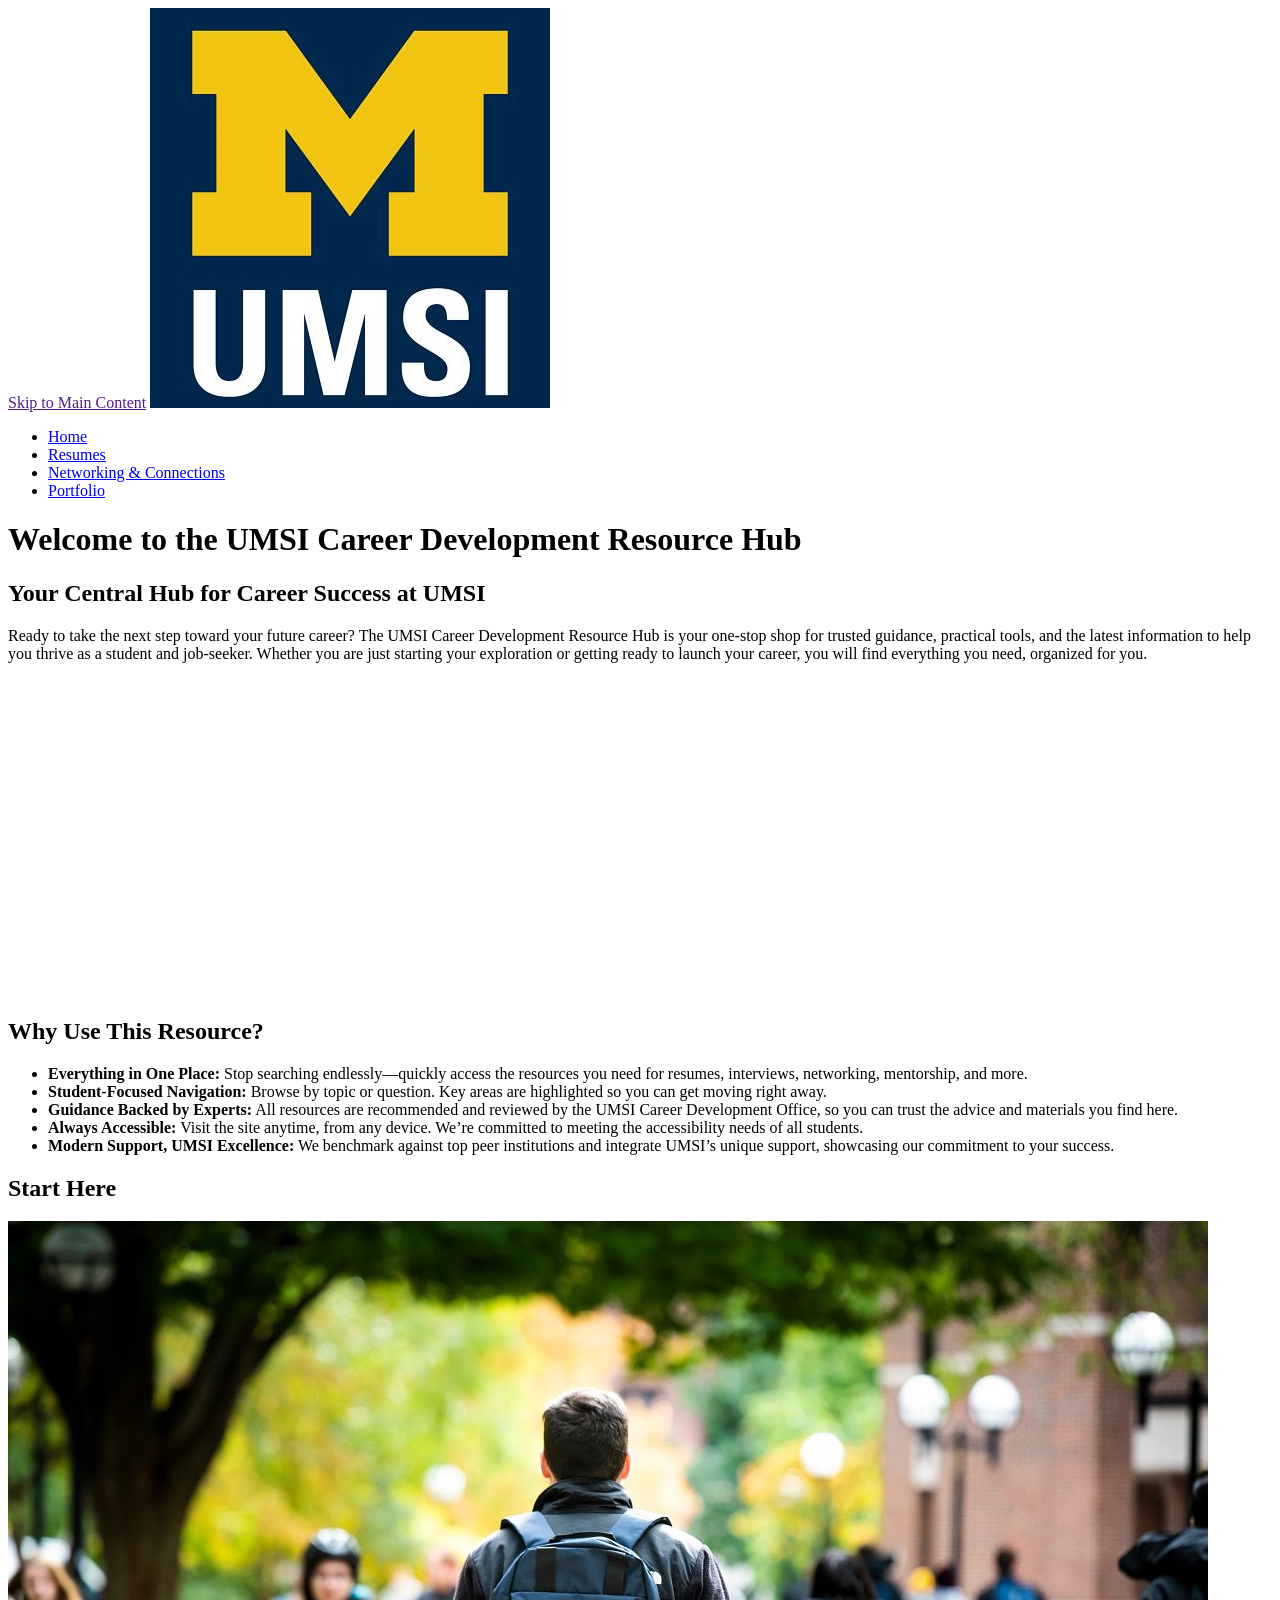
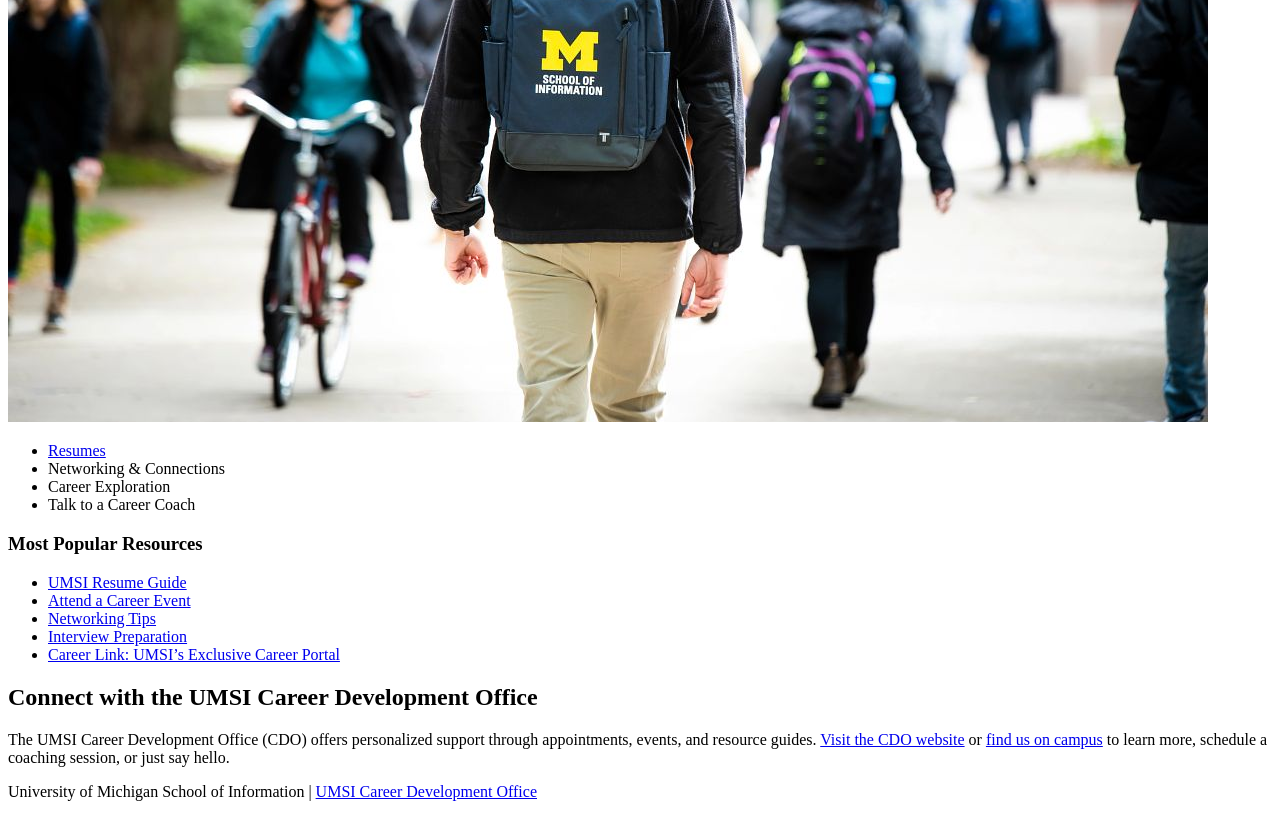
==== index.html @ 29a4743c "Add files via upload" ====
<!DOCTYPE html>
<html lang="en">
<head>
    <meta charset="UTF-8">
    <meta name="viewport" content="width=device-width, initial-scale=1.0">
    <title>MSI Career Development Resource Hub</title>
</head>
<body>

    <header>
  <a href = "">Skip to Main Content</a>
        <img src="images/UMSI_signature_vertical_informal_solidblue.jpg" alt="UMSI Logo">
        <nav>
            <ul>
                <li><a href = "index.html">Home</a></li>
                <li><a href = "resume.html">Resumes</a></li>
                <li><a href = "networking.html">Networking & Connections</a></li>
                <li><a href = "https://yuchenzhang1.wixsite.com/chen-z-graphic-desig">Portfolio</a></li>
            </ul>
        </nav>
    <h1>Welcome to the UMSI Career Development Resource Hub</h1>

    </header>
    <main>
    <section>
      <h2>Your Central Hub for Career Success at UMSI</h2>
      <p>
        Ready to take the next step toward your future career? The UMSI Career Development Resource Hub is your one-stop shop for trusted guidance, practical tools, and the latest information to help you thrive as a student and job-seeker. Whether you are just starting your exploration or getting ready to launch your career, you will find everything you need, organized for you.
      </p>
      <iframe width="560" height="315" src="https://www.youtube.com/embed/GSjGeDYJ5Nk?si=qhxJPRTIT___x8hG" title="YouTube video player" frameborder="0" allow="accelerometer; autoplay; clipboard-write; encrypted-media; gyroscope; picture-in-picture; web-share" referrerpolicy="strict-origin-when-cross-origin" allowfullscreen></iframe>
    </section>

    <section>
      <h2>Why Use This Resource?</h2>


      <ul>
        <li><strong>Everything in One Place:</strong> Stop searching endlessly—quickly access the resources you need for resumes, interviews, networking, mentorship, and more.</li>
        <li><strong>Student-Focused Navigation:</strong> Browse by topic or question. Key areas are highlighted so you can get moving right away.</li>
        <li><strong>Guidance Backed by Experts:</strong> All resources are recommended and reviewed by the UMSI Career Development Office, so you can trust the advice and materials you find here.</li>
        <li><strong>Always Accessible:</strong> Visit the site anytime, from any device. We’re committed to meeting the accessibility needs of all students.</li>
        <li><strong>Modern Support, UMSI Excellence:</strong> We benchmark against top peer institutions and integrate UMSI’s unique support, showcasing our commitment to your success.</li>
      </ul>
    </section>
        <section>
      <h2>Start Here</h2>
      <div>
        <img src="images/UMSI_CampusFall_UMSIBackpack_02.jpg" alt="A student wears a UMSI backpack in fall on the drag.">
        <ul>
            <li><a href="resume.html">Resumes</a></li>
            <li><a>Networking & Connections</a></li>
            <li><a>Career Exploration</a></li>
            <li><a>Talk to a Career Coach</a></li>
        </ul>
       

      </div>
      <div>
        <h3>Most Popular Resources</h3>
        <ul>
          <li><a href="https://docs.google.com/document/d/1_1GfDJyVGIgE82MZjVhuWT_aB_2Hcj1NN62FUCXoR_o/edit?tab=t.0" target="_blank">UMSI Resume Guide</a></li>
          <li><a href="https://umich.instructure.com/courses/137916/pages/attend-an-event" target="_blank">Attend a Career Event</a></li>
          <li><a href="https://docs.google.com/document/d/18HMt79BU8ovGf9z7_P7No5tuwUS6qHNW5u0sgrepLtE/edit?tab=t.0" target="_blank">Networking Tips</a></li>
          <li><a href="https://docs.google.com/presentation/d/15n-XqsFEntdbkZz89K-ohf7Or1NnCt5CQNDG-6fh2a0/edit?usp=sharing"target="_blank">Interview Preparation</a></li>
          <li><a href="https://si-umich.12twenty.com/Login" target="_blank">Career Link: UMSI’s Exclusive Career Portal</a></li>
        </ul>
      </div>
    </section>
    <section>
      <h2>Connect with the UMSI Career Development Office</h2>
      <p>
        The UMSI Career Development Office (CDO) offers personalized support through appointments, events, and resource guides. <a href="https://umich.instructure.com/courses/137916" target="_blank">Visit the CDO website</a> or <a href="https://www.si.umich.edu/about-umsi/getting-umsi" target="_blank">find us on campus</a> to learn more, schedule a coaching session, or just say hello.
      </p>
    </section>
       
        <!-- Content taken & modified from UMGPT with the prompt, "Write me a webpage of intro content to help meet the following requirements - this is for the home page": and then pasted in the client objectives & project requirements"
        UMGPT. (2025). UMGPT ( GPT-4.1 August 25th version) [Large language model]. -->
    </main>
    <footer>
        <p>University of Michigan School of Information | <a href="https://umich.instructure.com/courses/137916">UMSI Career Development Office </a></p>
        </footer>
</body>
</html>
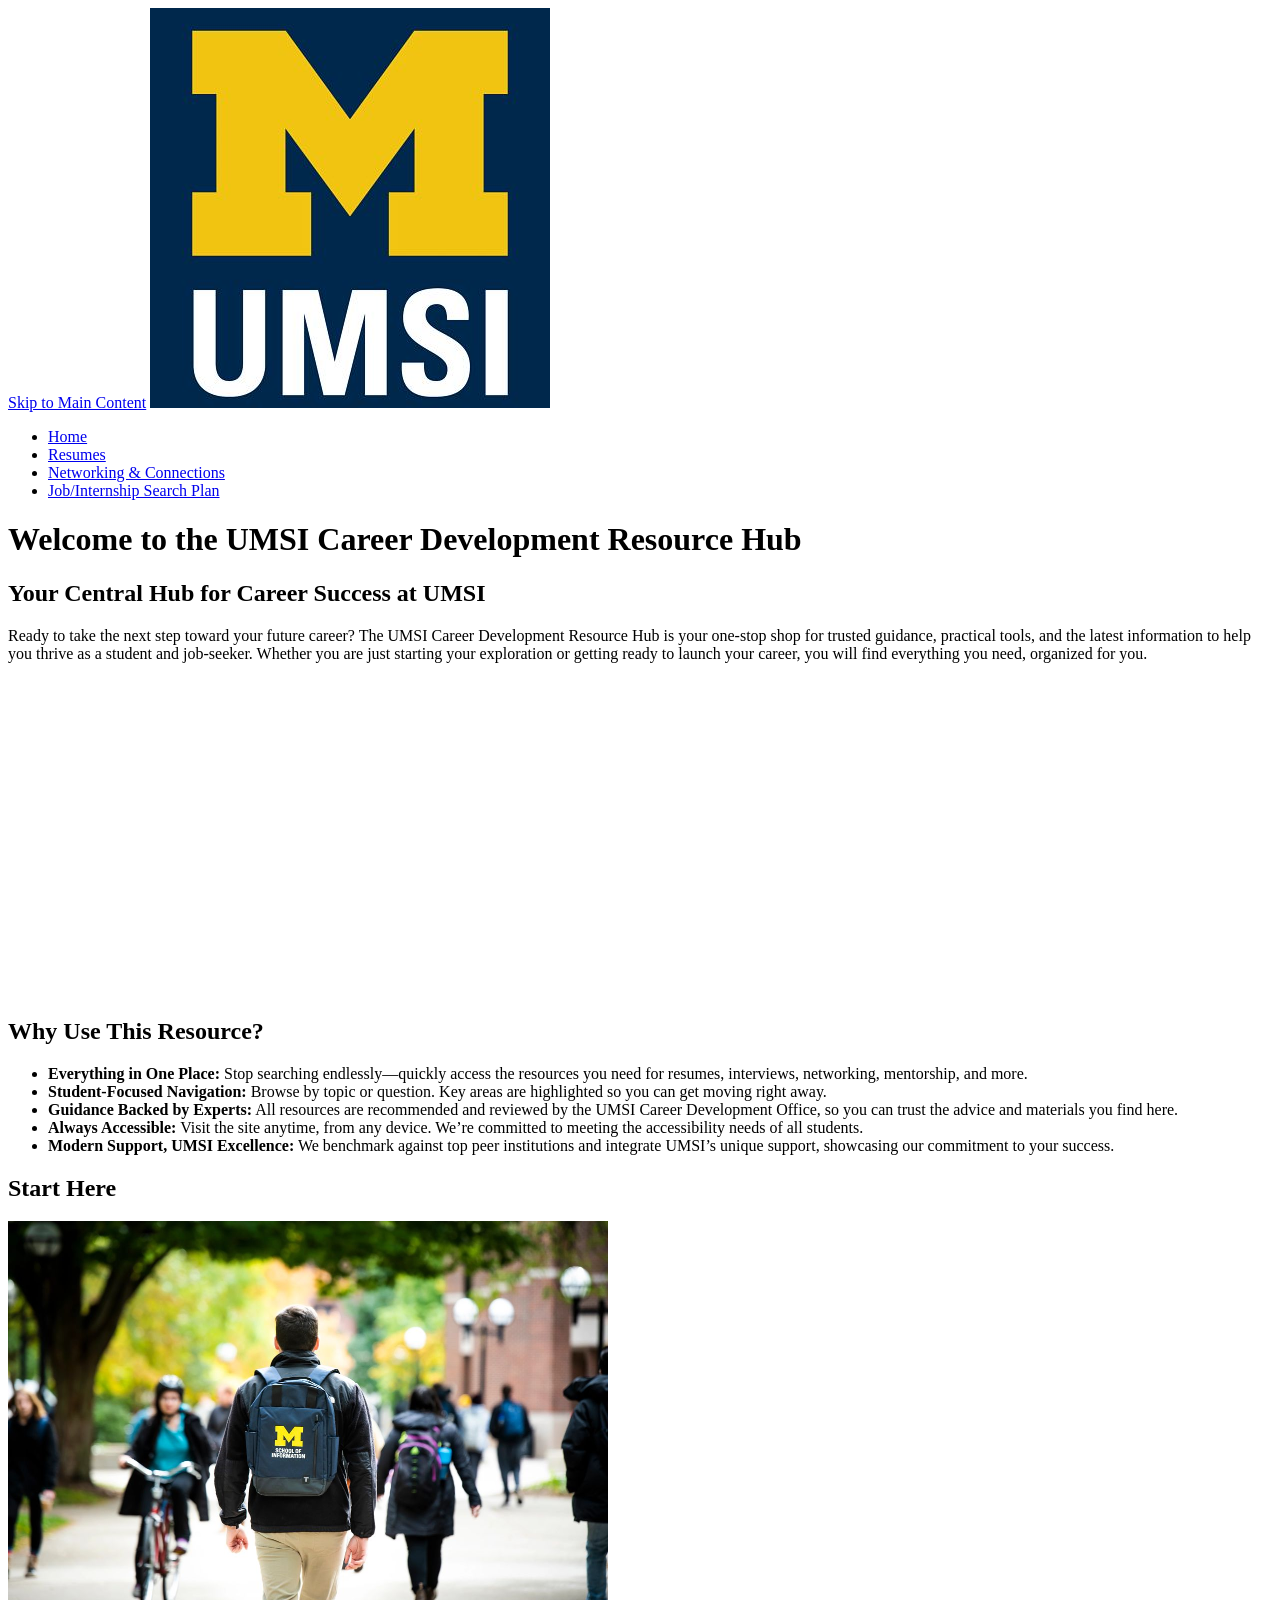
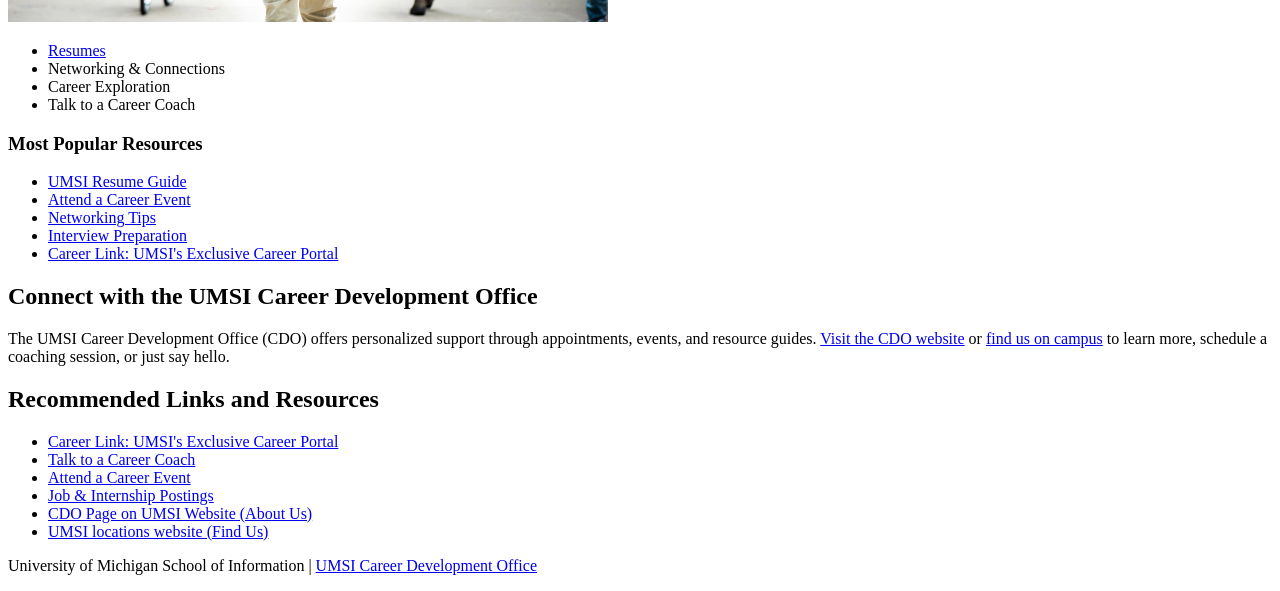
==== commit a1db391c: "Add files via upload" ====
--- a/index.html
+++ b/index.html
@@ -6,22 +6,21 @@
     <title>MSI Career Development Resource Hub</title>
 </head>
 <body>
-
     <header>
-  <a href = "">Skip to Main Content</a>
+  <a href="#main">Skip to Main Content</a>
         <img src="images/UMSI_signature_vertical_informal_solidblue.jpg" alt="UMSI Logo">
         <nav>
             <ul>
                 <li><a href = "index.html">Home</a></li>
                 <li><a href = "resume.html">Resumes</a></li>
                 <li><a href = "networking.html">Networking & Connections</a></li>
-                <li><a href = "https://yuchenzhang1.wixsite.com/chen-z-graphic-desig">Portfolio</a></li>
+                <li><a href = "job-search.html">Job/Internship Search Plan</a></li>
             </ul>
         </nav>
     <h1>Welcome to the UMSI Career Development Resource Hub</h1>
 
     </header>
-    <main>
+    <main id="main">
     <section>
       <h2>Your Central Hub for Career Success at UMSI</h2>
       <p>
@@ -45,7 +44,7 @@
         <section>
       <h2>Start Here</h2>
       <div>
-        <img src="images/UMSI_CampusFall_UMSIBackpack_02.jpg" alt="A student wears a UMSI backpack in fall on the drag.">
+        <img src="images/UMSI_CampusFall_UMSIBackpack_02.jpg" alt="A student wears a UMSI backpack in fall on the drag." width="600">
         <ul>
             <li><a href="resume.html">Resumes</a></li>
             <li><a>Networking & Connections</a></li>
@@ -61,21 +60,54 @@
           <li><a href="https://docs.google.com/document/d/1_1GfDJyVGIgE82MZjVhuWT_aB_2Hcj1NN62FUCXoR_o/edit?tab=t.0" target="_blank">UMSI Resume Guide</a></li>
           <li><a href="https://umich.instructure.com/courses/137916/pages/attend-an-event" target="_blank">Attend a Career Event</a></li>
           <li><a href="https://docs.google.com/document/d/18HMt79BU8ovGf9z7_P7No5tuwUS6qHNW5u0sgrepLtE/edit?tab=t.0" target="_blank">Networking Tips</a></li>
-          <li><a href="https://docs.google.com/presentation/d/15n-XqsFEntdbkZz89K-ohf7Or1NnCt5CQNDG-6fh2a0/edit?usp=sharing"target="_blank">Interview Preparation</a></li>
-          <li><a href="https://si-umich.12twenty.com/Login" target="_blank">Career Link: UMSI’s Exclusive Career Portal</a></li>
+          <li><a href="https://docs.google.com/presentation/d/15n-XqsFEntdbkZz89K-ohf7Or1NnCt5CQNDG-6fh2a0/edit?usp=sharing" target="_blank">Interview Preparation</a></li>
+          <li><a href="https://si-umich.12twenty.com/Login" target="_blank">Career Link: UMSI's Exclusive Career Portal</a></li>
         </ul>
       </div>
     </section>
-    <section>
-      <h2>Connect with the UMSI Career Development Office</h2>
-      <p>
-        The UMSI Career Development Office (CDO) offers personalized support through appointments, events, and resource guides. <a href="https://umich.instructure.com/courses/137916" target="_blank">Visit the CDO website</a> or <a href="https://www.si.umich.edu/about-umsi/getting-umsi" target="_blank">find us on campus</a> to learn more, schedule a coaching session, or just say hello.
-      </p>
+      <section>
+        <h2>Connect with the UMSI Career Development Office</h2>
+        <p>
+          The UMSI Career Development Office (CDO) offers personalized support through appointments, events, and resource guides. <a href="https://umich.instructure.com/courses/137916" target="_blank">Visit the CDO website</a> or <a href="https://www.si.umich.edu/about-umsi/getting-umsi" target="_blank">find us on campus</a> to learn more, schedule a coaching session, or just say hello.
+        </p>
+      </section>
+      <section>
+    <h2>Recommended Links and Resources</h2>
+    <ul>
+      <li>
+        <a href="https://www.si.umich.edu/student-experience/career-development/umsi-careerlink" target="_blank" rel="noopener">
+          Career Link: UMSI&#39;s Exclusive Career Portal
+        </a>
+      </li>
+      <li>
+        <a href="https://www.si.umich.edu/student-experience/career-development/career-coaching" target="_blank" rel="noopener">
+          Talk to a Career Coach
+        </a>
+      </li>
+      <li>
+        <a href="https://careercenter.umich.edu/events" target="_blank" rel="noopener">
+          Attend a Career Event
+        </a>
+      </li>
+      <li>
+        <a href="https://careercenter.umich.edu/article/handshake" target="_blank" rel="noopener">
+          Job &amp; Internship Postings
+        </a>
+      </li>
+      <li>
+        <a href="https://www.si.umich.edu/student-experience/career-development" target="_blank" rel="noopener">
+          CDO Page on UMSI Website (About Us)
+        </a>
+      </li>
+      <li>
+        <a href="https://www.si.umich.edu/about-umsi/getting-umsi" target="_blank" rel="noopener">
+          UMSI locations website (Find Us)
+        </a>
+      </li>
+     </ul>
     </section>
-       
-        <!-- Content taken & modified from UMGPT with the prompt, "Write me a webpage of intro content to help meet the following requirements - this is for the home page": and then pasted in the client objectives & project requirements"
-        UMGPT. (2025). UMGPT ( GPT-4.1 August 25th version) [Large language model]. -->
-    </main>
+
+  </main>
     <footer>
         <p>University of Michigan School of Information | <a href="https://umich.instructure.com/courses/137916">UMSI Career Development Office </a></p>
         </footer>
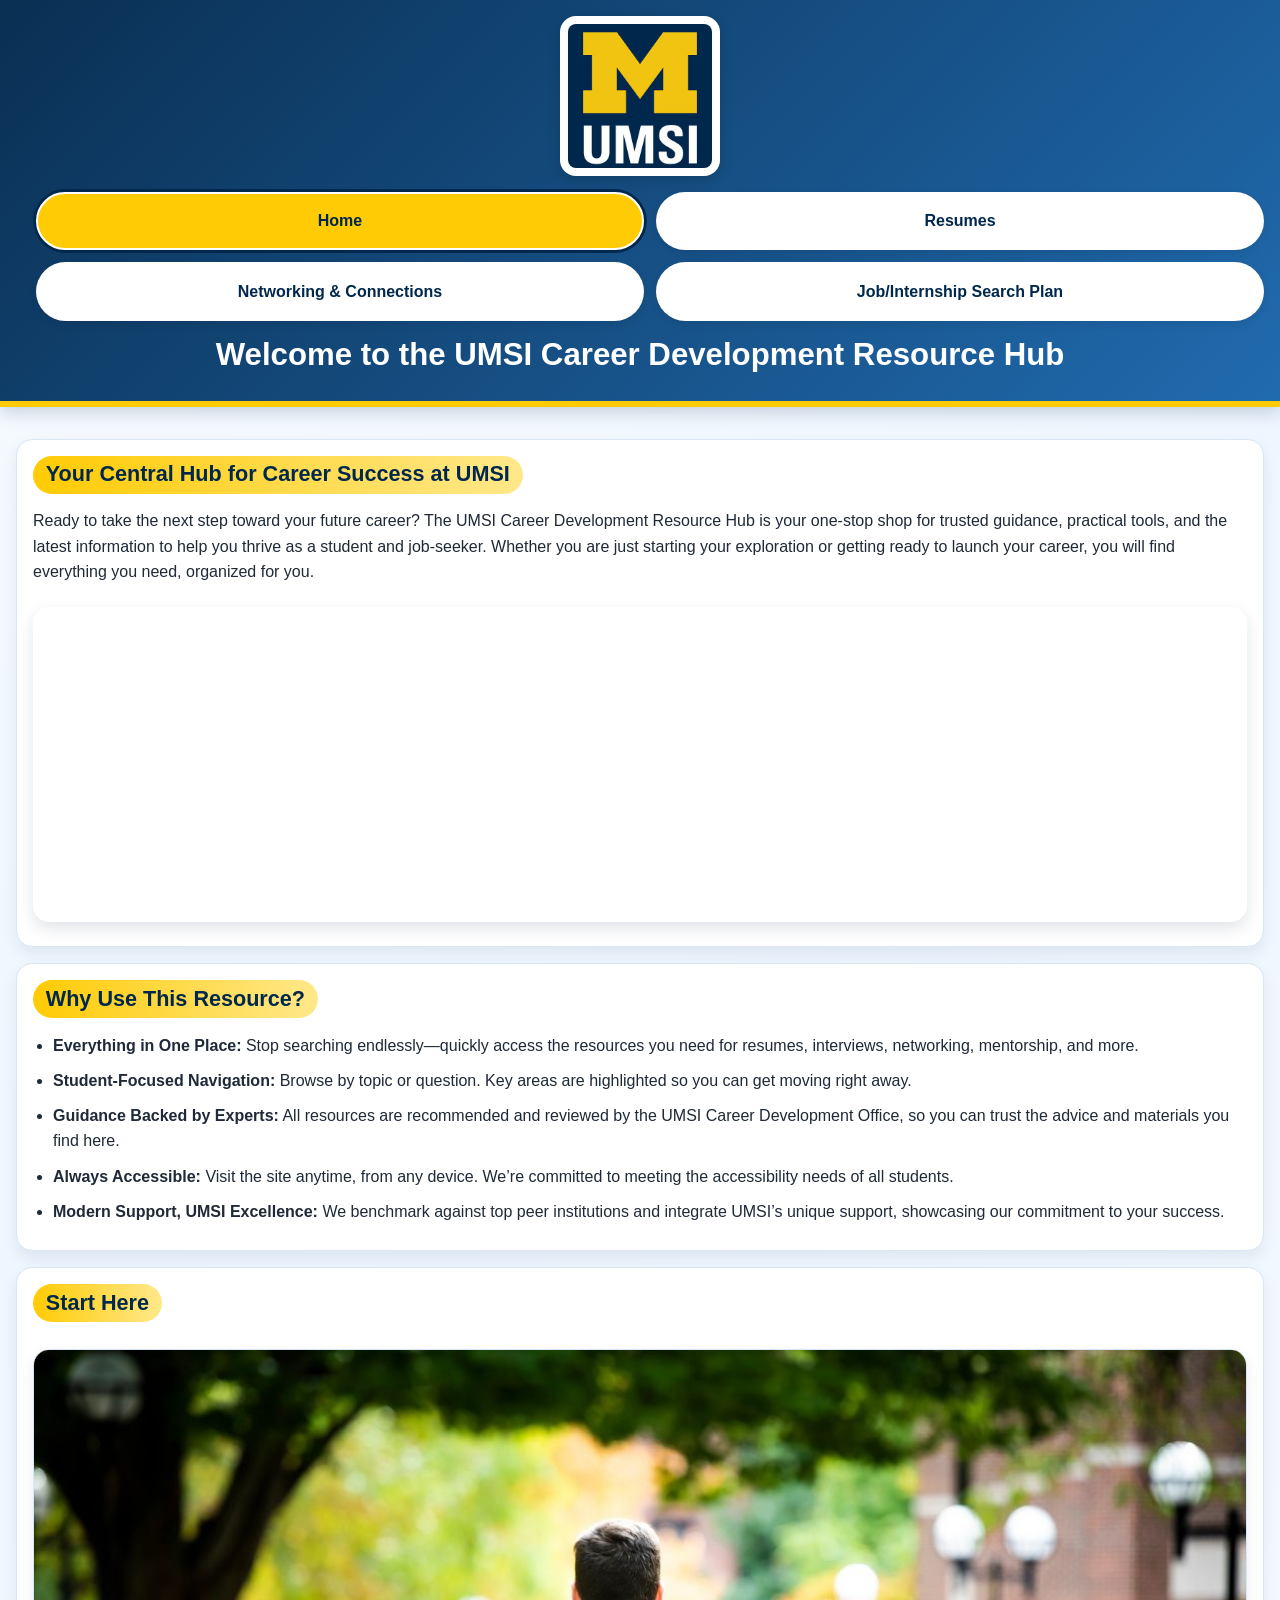
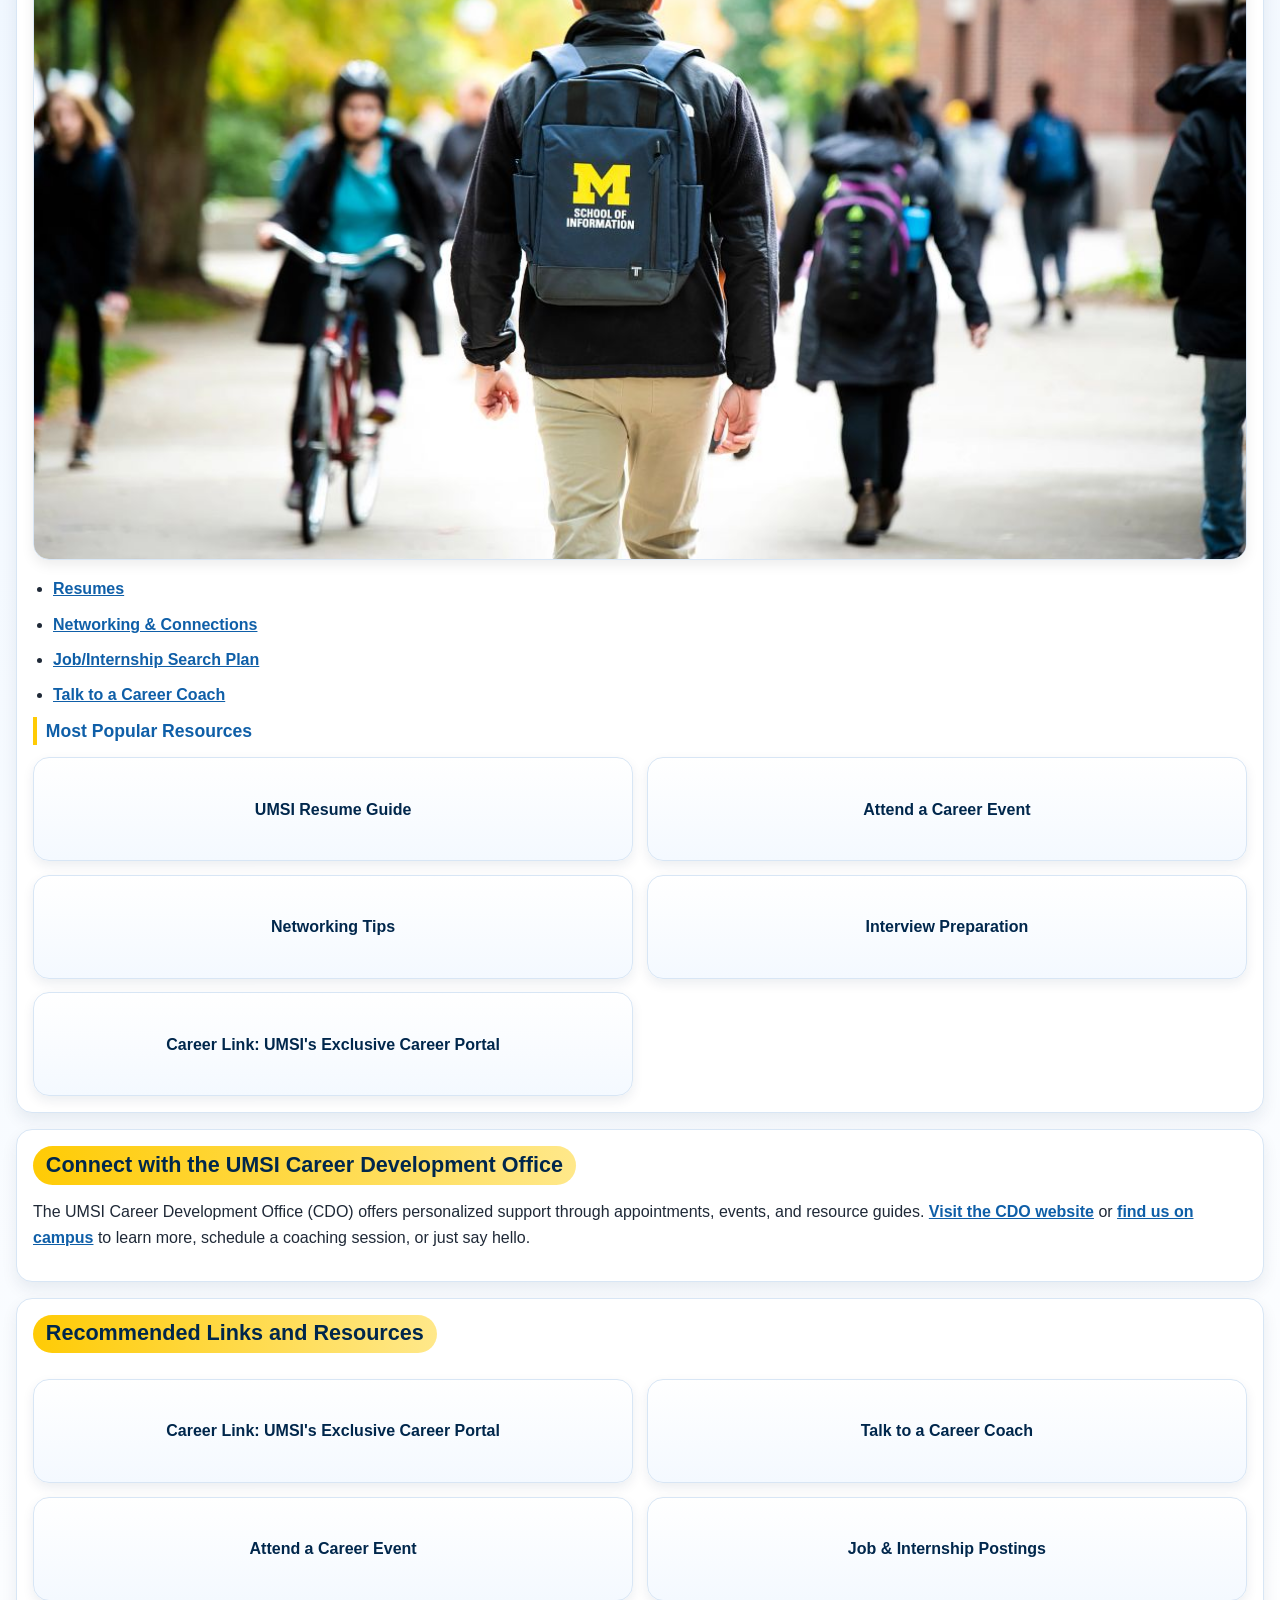
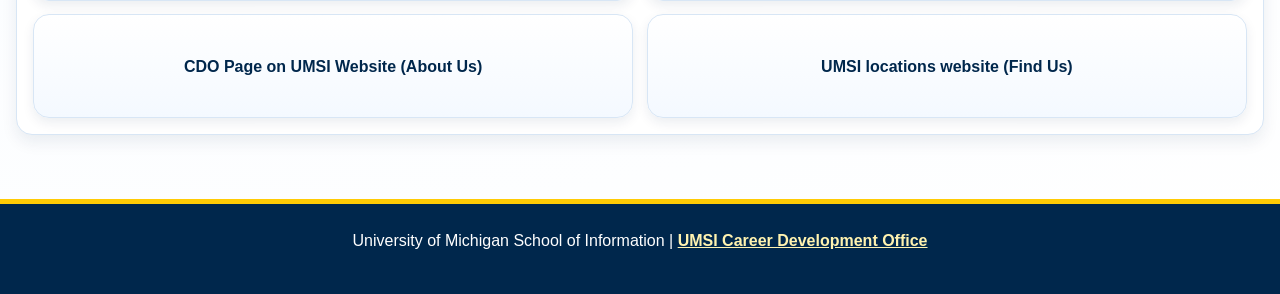
==== commit 334eff69: "Add files via upload" ====
--- a/index.html
+++ b/index.html
@@ -4,14 +4,16 @@
     <meta charset="UTF-8">
     <meta name="viewport" content="width=device-width, initial-scale=1.0">
     <title>MSI Career Development Resource Hub</title>
+    <link rel="stylesheet" href="css/html5reset.css">
+    <link rel="stylesheet" href="css/style.css">
 </head>
 <body>
     <header>
-  <a href="#main">Skip to Main Content</a>
+  <a href="#main" class="skip">Skip to Main Content</a>
         <img src="images/UMSI_signature_vertical_informal_solidblue.jpg" alt="UMSI Logo">
         <nav>
             <ul>
-                <li><a href = "index.html">Home</a></li>
+                <li><a href = "index.html" aria-current="page">Home</a></li>
                 <li><a href = "resume.html">Resumes</a></li>
                 <li><a href = "networking.html">Networking & Connections</a></li>
                 <li><a href = "job-search.html">Job/Internship Search Plan</a></li>
@@ -47,16 +49,16 @@
         <img src="images/UMSI_CampusFall_UMSIBackpack_02.jpg" alt="A student wears a UMSI backpack in fall on the drag." width="600">
         <ul>
             <li><a href="resume.html">Resumes</a></li>
-            <li><a>Networking & Connections</a></li>
-            <li><a>Career Exploration</a></li>
-            <li><a>Talk to a Career Coach</a></li>
+            <li><a href="networking.html">Networking & Connections</a></li>
+            <li><a href="job-search.html">Job/Internship Search Plan</a></li>
+            <li><a href="https://www.si.umich.edu/student-experience/career-development/career-coaching" target="_blank" rel="noopener">Talk to a Career Coach</a></li>
         </ul>
        
 
       </div>
       <div>
         <h3>Most Popular Resources</h3>
-        <ul>
+        <ul class="resource-grid">
           <li><a href="https://docs.google.com/document/d/1_1GfDJyVGIgE82MZjVhuWT_aB_2Hcj1NN62FUCXoR_o/edit?tab=t.0" target="_blank">UMSI Resume Guide</a></li>
           <li><a href="https://umich.instructure.com/courses/137916/pages/attend-an-event" target="_blank">Attend a Career Event</a></li>
           <li><a href="https://docs.google.com/document/d/18HMt79BU8ovGf9z7_P7No5tuwUS6qHNW5u0sgrepLtE/edit?tab=t.0" target="_blank">Networking Tips</a></li>
@@ -73,7 +75,7 @@
       </section>
       <section>
     <h2>Recommended Links and Resources</h2>
-    <ul>
+    <ul class="resource-grid">
       <li>
         <a href="https://www.si.umich.edu/student-experience/career-development/umsi-careerlink" target="_blank" rel="noopener">
           Career Link: UMSI&#39;s Exclusive Career Portal
@@ -109,7 +111,7 @@
 
   </main>
     <footer>
-        <p>University of Michigan School of Information | <a href="https://umich.instructure.com/courses/137916">UMSI Career Development Office </a></p>
-        </footer>
+    <p>University of Michigan School of Information | <a href="https://umich.instructure.com/courses/137916">UMSI Career Development Office</a></p>
+</footer>
 </body>
 </html>
--- a/css/style.css
+++ b/css/style.css
@@ -0,0 +1,354 @@
+@charset "UTF-8";
+
+/* color system */
+:root{
+    --um-blue: #00274c;
+    --um-maize: #ffcb05;
+    --sky: #eaf4ff;
+    --card: #ffffff;
+    --text: #1f2937;
+    --accent: #0f5fa8;
+    --soft-border: #d8e6f5;
+    --shadow: 0 0.35rem 0 var(--um-maize);
+    --radius: 1rem;
+    --space: 1rem;
+}
+
+/* reset-ish basics */
+*,
+*::before,
+*::after{
+    box-sizing: border-box;
+}
+
+html{
+    scroll-behavior: smooth;
+}
+
+body,
+h1,
+h2,
+h3,
+p,
+ul,
+ol,
+li{
+    margin: 0;
+    padding: 0;
+}
+
+body{
+    font-family: Arial, Helvetica, sans-serif;
+    line-height: 1.6;
+    color: var(--text);
+    background:
+        radial-gradient(circle at top left, #f8fbff 0%, #eef6ff 35%, #ffffff 100%);
+    padding: 0;
+}
+
+/* skip link */
+.skip{
+    position: absolute;
+    left: -9999px;
+    top: 0;
+    background: var(--um-maize);
+    color: var(--um-blue);
+    padding: 0.75rem 1rem;
+    font-weight: bold;
+    border-radius: 0 0 0.75rem 0.75rem;
+    z-index: 1000;
+}
+
+.skip:focus{
+    left: 0.75rem;
+    top: 0.5rem;
+}
+
+/* header */
+header{
+    background:
+        linear-gradient(135deg, rgba(0,39,76,0.96), rgba(15,95,168,0.92));
+    color: white;
+    padding: 1rem;
+    border-bottom: 0.4rem solid var(--um-maize);
+    box-shadow: 0 0.35rem 1rem rgba(0, 39, 76, 0.18);
+}
+
+header img{
+    width: 10rem;
+    max-width: 55%;
+    height: auto;
+    margin: 0 auto 1rem auto;
+    display: block;
+    background: white;
+    border-radius: 1rem;
+    padding: 0.5rem;
+    box-shadow: 0 0.25rem 0.8rem rgba(0,0,0,0.15);
+}
+
+header h1{
+    font-size: 1.95rem;
+    line-height: 1.15;
+    text-align: center;
+    margin-top: 1rem;
+    margin-bottom: 0.75rem;
+}
+
+header p{
+    text-align: center;
+    max-width: 34rem;
+    margin: 0 auto 1rem auto;
+    color: #eef6ff;
+}
+
+/* nav */
+nav{
+    margin-top: 1rem;
+}
+
+nav ul{
+    list-style: none;
+    display: grid;
+    grid-template-columns: 1fr 1fr;
+    gap: 0.75rem;
+}
+
+nav li{
+    margin: 0;
+}
+
+nav a{
+    display: block;
+    text-decoration: none;
+    text-align: center;
+    padding: 0.9rem 0.65rem;
+    background: white;
+    color: var(--um-blue);
+    font-weight: 700;
+    border-radius: 999px;
+    border: 0.15rem solid transparent;
+    box-shadow: 0 0.2rem 0.5rem rgba(0,0,0,0.08);
+}
+
+nav a:hover,
+nav a:focus{
+    background: var(--um-maize);
+    color: var(--um-blue);
+    outline: 0.18rem solid var(--um-blue);
+    outline-offset: 0.08rem;
+}
+
+nav a[aria-current="page"]{
+    background: var(--um-maize);
+    color: var(--um-blue);
+    border: 0.18rem solid white;
+    box-shadow: 0 0 0 0.18rem var(--um-blue);
+}
+
+/* main layout */
+main{
+    padding: 1rem;
+}
+
+main:focus{
+    outline: none;
+}
+
+section{
+    background: var(--card);
+    border: 0.1rem solid var(--soft-border);
+    border-radius: var(--radius);
+    padding: 1rem;
+    margin: 1rem 0;
+    box-shadow: 0 0.45rem 1rem rgba(0, 39, 76, 0.08);
+}
+
+/* headings */
+h2{
+    display: inline-block;
+    font-size: 1.35rem;
+    line-height: 1.25;
+    color: var(--um-blue);
+    background: linear-gradient(90deg, var(--um-maize), #ffe88a);
+    padding: 0.35rem 0.8rem;
+    border-radius: 999px;
+    margin-bottom: 0.9rem;
+}
+
+h3{
+    font-size: 1.1rem;
+    color: var(--accent);
+    margin-bottom: 0.6rem;
+    border-left: 0.3rem solid var(--um-maize);
+    padding-left: 0.55rem;
+}
+
+p{
+    margin-bottom: 0.9rem;
+    font-size: 1rem;
+}
+
+ul,
+ol{
+    padding-left: 1.25rem;
+}
+
+li{
+    margin-bottom: 0.6rem;
+}
+
+/* links in content */
+main a{
+    color: var(--accent);
+    font-weight: 600;
+}
+
+main a:hover,
+main a:focus{
+    color: var(--um-blue);
+}
+
+/* general images */
+main img{
+    width: 100%;
+    height: auto;
+    display: block;
+    border-radius: 1rem;
+    margin: 0.8rem 0 1rem 0;
+    border: 0.12rem solid var(--soft-border);
+    box-shadow: 0 0.3rem 0.8rem rgba(0,0,0,0.08);
+}
+
+/* video */
+iframe{
+    width: 100%;
+    max-width: 100%;
+    min-height: 14rem;
+    border: 0;
+    border-radius: 1rem;
+    box-shadow: 0 0.4rem 0.9rem rgba(0, 39, 76, 0.12);
+    margin-top: 0.5rem;
+}
+
+/* grid cards */
+.resource-grid{
+    list-style: none;
+    padding-left: 0;
+    display: grid;
+    grid-template-columns: 1fr 1fr;
+    gap: 0.85rem;
+    margin-top: 0.75rem;
+}
+
+.resource-grid li{
+    margin-bottom: 0;
+    padding: 0;
+}
+
+.resource-grid a{
+    display: flex;
+    align-items: center;
+    justify-content: center;
+    min-height: 6.5rem;
+    text-align: center;
+    text-decoration: none;
+    background: linear-gradient(180deg, #ffffff 0%, #f4f9ff 100%);
+    color: var(--um-blue);
+    border: 0.12rem solid var(--soft-border);
+    border-radius: 1rem;
+    padding: 0.8rem;
+    font-weight: 700;
+    line-height: 1.35;
+    box-shadow: 0 0.3rem 0.7rem rgba(0, 39, 76, 0.08);
+}
+
+.resource-grid a:hover,
+.resource-grid a:focus{
+    transform: translateY(-0.12rem);
+    background: linear-gradient(180deg, #fff6cc 0%, #ffef99 100%);
+    border-color: var(--um-maize);
+    outline: 0.16rem solid var(--um-blue);
+    outline-offset: 0.05rem;
+}
+
+/* table */
+table{
+    width: 100%;
+    border-collapse: collapse;
+    margin-top: 0.8rem;
+    background: white;
+    border-radius: 1rem;
+    overflow: hidden;
+    display: block;
+    overflow-x: auto;
+    white-space: nowrap;
+}
+
+caption{
+    font-weight: bold;
+    color: var(--um-blue);
+    margin-bottom: 0.6rem;
+    text-align: left;
+}
+
+th,
+td{
+    border: 0.08rem solid var(--soft-border);
+    padding: 0.7rem;
+    text-align: left;
+}
+
+th{
+    background: #eef6ff;
+    color: var(--um-blue);
+}
+
+/* blockquote */
+blockquote{
+    background: #f8fbff;
+    border-left: 0.35rem solid var(--um-maize);
+    padding: 1rem;
+    border-radius: 0.75rem;
+    margin: 1rem 0;
+}
+
+/* footer */
+footer{
+    background: var(--um-blue);
+    color: white;
+    padding: 1.5rem 1rem 2rem 1rem;
+    margin-top: 2rem;
+    border-top: 0.35rem solid var(--um-maize);
+    text-align: center;
+}
+
+footer a{
+    color: #fff3b0;
+    font-weight: 700;
+}
+
+footer p{
+    margin-bottom: 0.5rem;
+}
+
+/* focus styles */
+a:focus,
+button:focus{
+    outline: 0.18rem solid var(--um-maize);
+    outline-offset: 0.12rem;
+}
+
+/* reduced motion is allowed by assignment */
+@media (prefers-reduced-motion: reduce){
+    html{
+        scroll-behavior: auto;
+    }
+
+    *,
+    *::before,
+    *::after{
+        animation-duration: 0.01ms !important;
+        animation-iteration-count: 1 !important;
+        transition-duration: 0.01ms !important;
+    }
+}
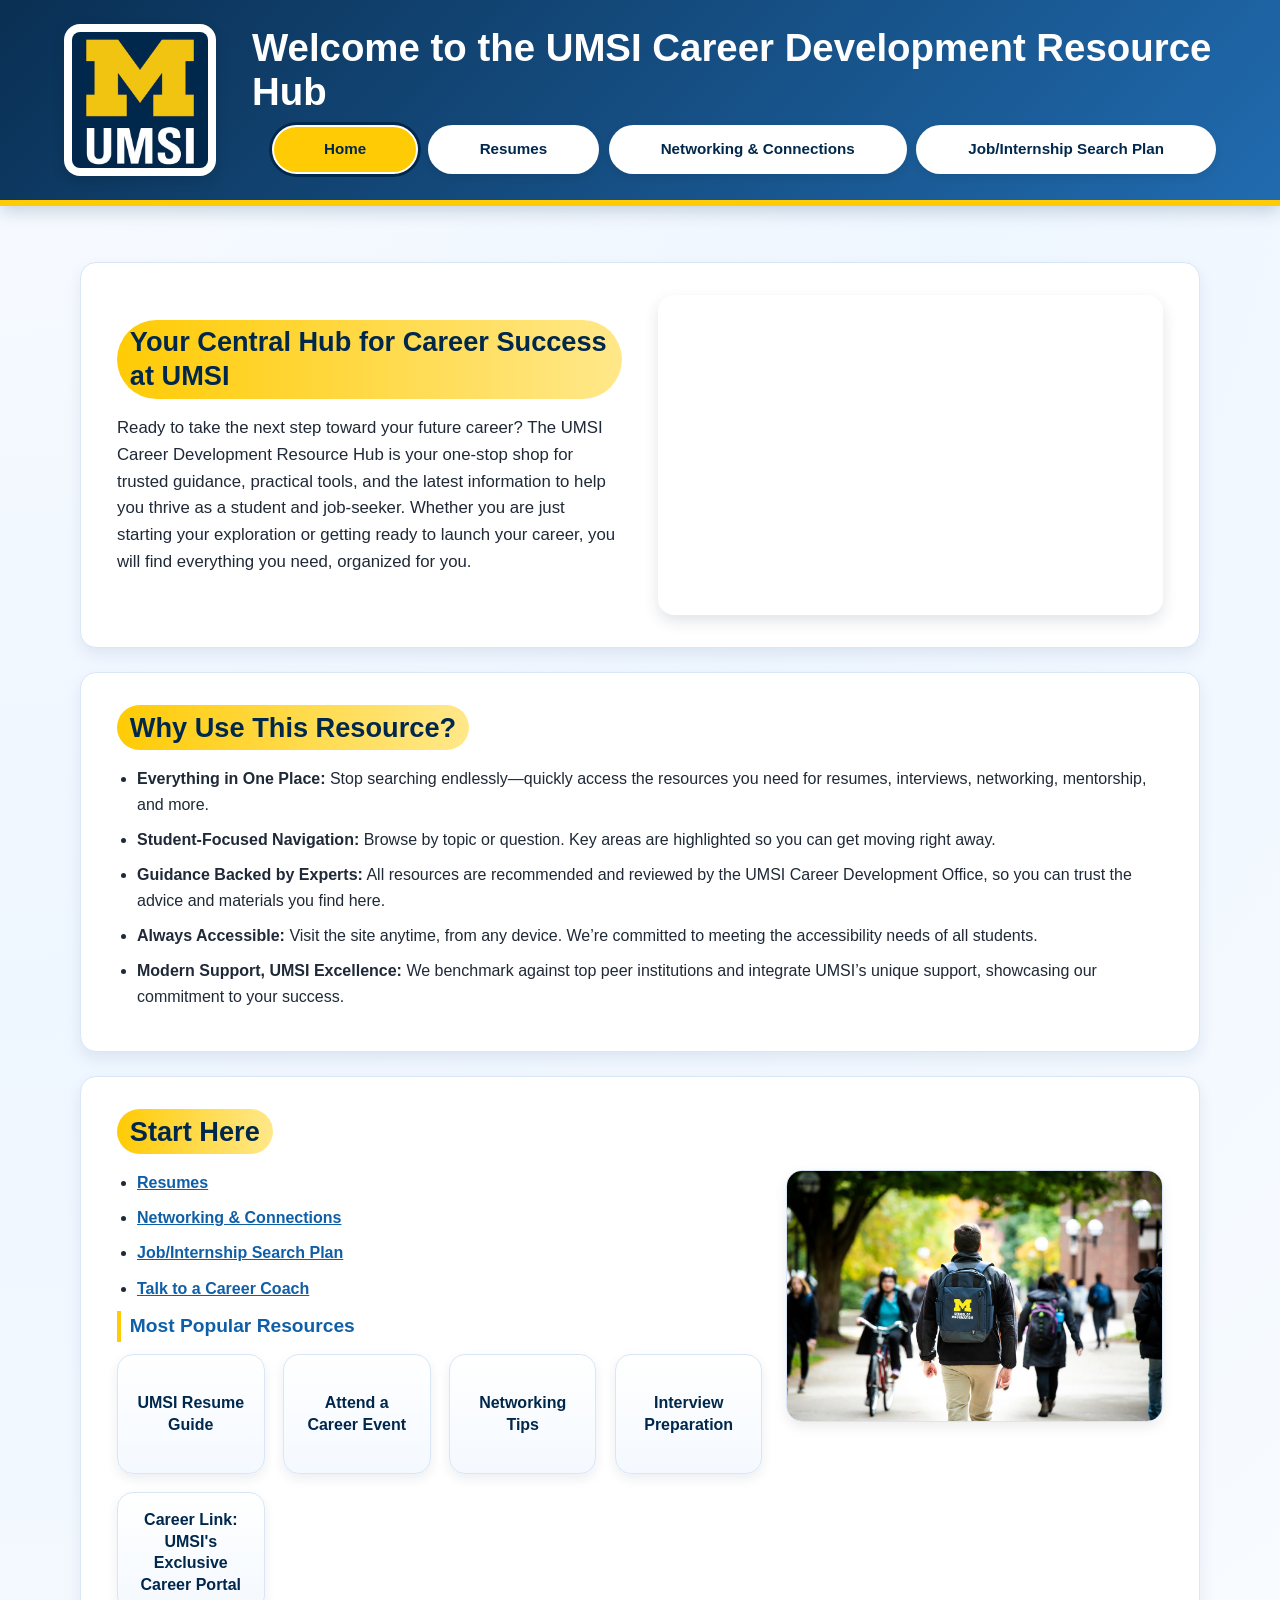
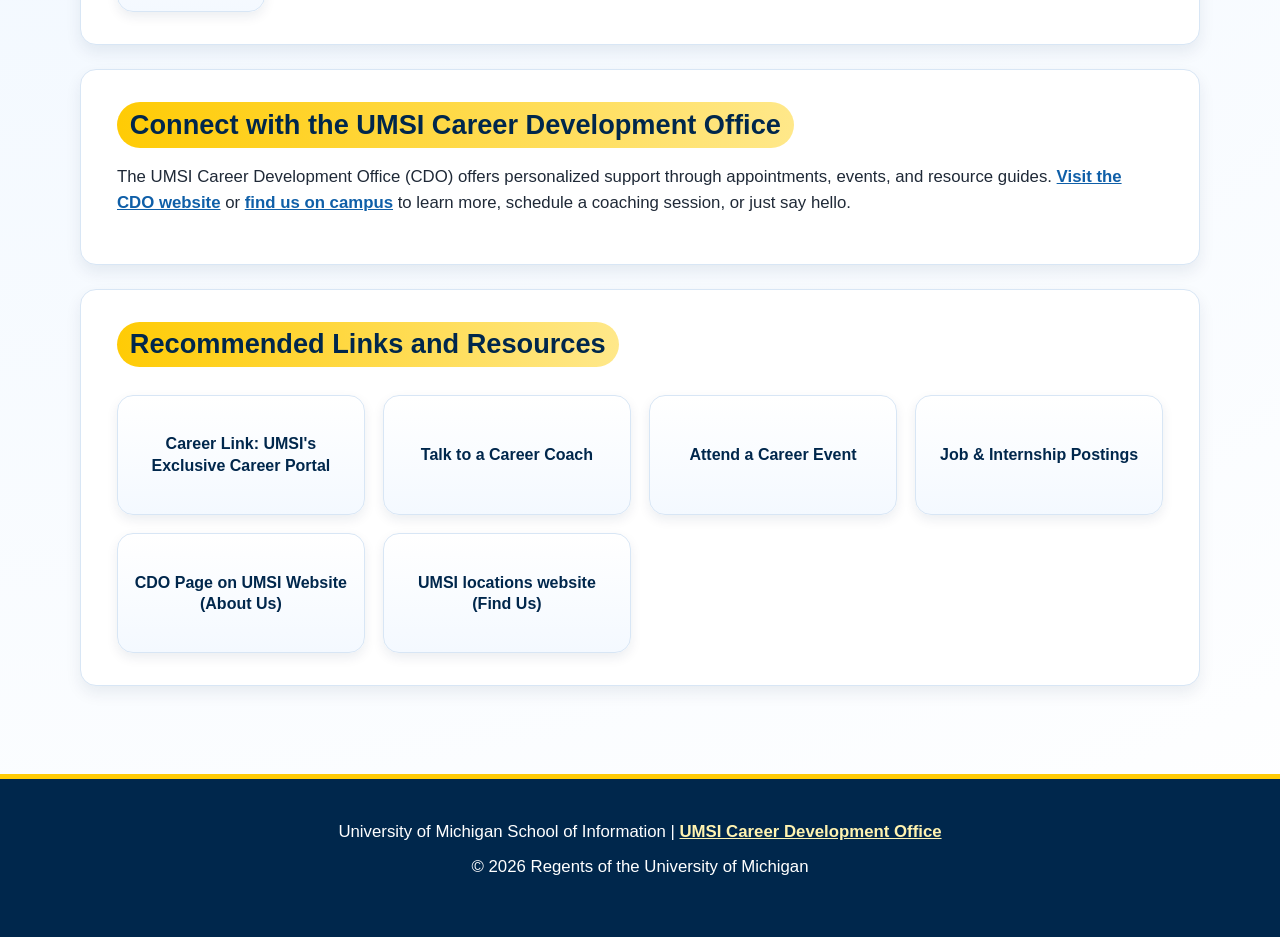
==== commit 98f7e6fb: "Add files via upload" ====
--- a/index.html
+++ b/index.html
@@ -8,10 +8,10 @@
     <link rel="stylesheet" href="css/style.css">
 </head>
 <body>
+    <a href="#main" class="skip">Skip to Main Content</a>
     <header>
-  <a href="#main" class="skip">Skip to Main Content</a>
         <img src="images/UMSI_signature_vertical_informal_solidblue.jpg" alt="UMSI Logo">
-        <nav>
+        <nav aria-label="Primary">
             <ul>
                 <li><a href = "index.html" aria-current="page">Home</a></li>
                 <li><a href = "resume.html">Resumes</a></li>
@@ -24,11 +24,15 @@
     </header>
     <main id="main">
     <section>
-      <h2>Your Central Hub for Career Success at UMSI</h2>
-      <p>
-        Ready to take the next step toward your future career? The UMSI Career Development Resource Hub is your one-stop shop for trusted guidance, practical tools, and the latest information to help you thrive as a student and job-seeker. Whether you are just starting your exploration or getting ready to launch your career, you will find everything you need, organized for you.
-      </p>
-      <iframe width="560" height="315" src="https://www.youtube.com/embed/GSjGeDYJ5Nk?si=qhxJPRTIT___x8hG" title="YouTube video player" frameborder="0" allow="accelerometer; autoplay; clipboard-write; encrypted-media; gyroscope; picture-in-picture; web-share" referrerpolicy="strict-origin-when-cross-origin" allowfullscreen></iframe>
+      <div class="hero-row">
+        <div>
+          <h2>Your Central Hub for Career Success at UMSI</h2>
+          <p>
+            Ready to take the next step toward your future career? The UMSI Career Development Resource Hub is your one-stop shop for trusted guidance, practical tools, and the latest information to help you thrive as a student and job-seeker. Whether you are just starting your exploration or getting ready to launch your career, you will find everything you need, organized for you.
+          </p>
+        </div>
+        <iframe width="560" height="315" src="https://www.youtube.com/embed/GSjGeDYJ5Nk?si=qhxJPRTIT___x8hG" title="YouTube video player" frameborder="0" allow="accelerometer; autoplay; clipboard-write; encrypted-media; gyroscope; picture-in-picture; web-share" referrerpolicy="strict-origin-when-cross-origin" allowfullscreen></iframe>
+      </div>
     </section>
 
     <section>
@@ -112,6 +116,10 @@
   </main>
     <footer>
     <p>University of Michigan School of Information | <a href="https://umich.instructure.com/courses/137916">UMSI Career Development Office</a></p>
+    <p>&copy; <span id="footer-year"></span> Regents of the University of Michigan</p>
 </footer>
+<script>
+    document.getElementById('footer-year').textContent = new Date().getFullYear();
+</script>
 </body>
 </html>
--- a/css/style.css
+++ b/css/style.css
@@ -64,7 +64,9 @@
     top: 0.5rem;
 }
 
-/* header */
+/* =========================
+   HEADER — MOBILE FIRST
+   ========================= */
 header{
     background:
         linear-gradient(135deg, rgba(0,39,76,0.96), rgba(15,95,168,0.92));
@@ -101,7 +103,9 @@
     color: #eef6ff;
 }
 
-/* nav */
+/* =========================
+   NAV — MOBILE FIRST
+   ========================= */
 nav{
     margin-top: 1rem;
 }
@@ -145,7 +149,9 @@
     box-shadow: 0 0 0 0.18rem var(--um-blue);
 }
 
-/* main layout */
+/* =========================
+   MAIN — MOBILE FIRST
+   ========================= */
 main{
     padding: 1rem;
 }
@@ -163,7 +169,6 @@
     box-shadow: 0 0.45rem 1rem rgba(0, 39, 76, 0.08);
 }
 
-/* headings */
 h2{
     display: inline-block;
     font-size: 1.35rem;
@@ -197,7 +202,6 @@
     margin-bottom: 0.6rem;
 }
 
-/* links in content */
 main a{
     color: var(--accent);
     font-weight: 600;
@@ -208,7 +212,6 @@
     color: var(--um-blue);
 }
 
-/* general images */
 main img{
     width: 100%;
     height: auto;
@@ -219,7 +222,6 @@
     box-shadow: 0 0.3rem 0.8rem rgba(0,0,0,0.08);
 }
 
-/* video */
 iframe{
     width: 100%;
     max-width: 100%;
@@ -228,9 +230,9 @@
     border-radius: 1rem;
     box-shadow: 0 0.4rem 0.9rem rgba(0, 39, 76, 0.12);
     margin-top: 0.5rem;
-}
-
-/* grid cards */
+    aspect-ratio: 16 / 9;
+}
+
 .resource-grid{
     list-style: none;
     padding-left: 0;
@@ -260,6 +262,7 @@
     font-weight: 700;
     line-height: 1.35;
     box-shadow: 0 0.3rem 0.7rem rgba(0, 39, 76, 0.08);
+    transition: transform 0.15s, background 0.15s, border-color 0.15s;
 }
 
 .resource-grid a:hover,
@@ -271,7 +274,6 @@
     outline-offset: 0.05rem;
 }
 
-/* table */
 table{
     width: 100%;
     border-collapse: collapse;
@@ -303,7 +305,6 @@
     color: var(--um-blue);
 }
 
-/* blockquote */
 blockquote{
     background: #f8fbff;
     border-left: 0.35rem solid var(--um-maize);
@@ -312,7 +313,6 @@
     margin: 1rem 0;
 }
 
-/* footer */
 footer{
     background: var(--um-blue);
     color: white;
@@ -331,14 +331,12 @@
     margin-bottom: 0.5rem;
 }
 
-/* focus styles */
 a:focus,
 button:focus{
     outline: 0.18rem solid var(--um-maize);
     outline-offset: 0.12rem;
 }
 
-/* reduced motion is allowed by assignment */
 @media (prefers-reduced-motion: reduce){
     html{
         scroll-behavior: auto;
@@ -351,4 +349,382 @@
         animation-iteration-count: 1 !important;
         transition-duration: 0.01ms !important;
     }
-}+}
+
+/* =====================================================
+   TABLET — 768px and up
+   Builds on top of mobile-first defaults above
+   ===================================================== */
+@media (min-width: 768px){
+
+    /* header: logo left, h1 + nav right */
+    header{
+        display: grid;
+        grid-template-columns: auto 1fr;
+        grid-template-rows: auto auto;
+        column-gap: 1.75rem;
+        align-items: center;
+        padding: 1.25rem 2rem;
+    }
+
+    header img{
+        grid-row: 1 / 3;
+        grid-column: 1;
+        width: 8rem;
+        max-width: none;
+        margin: 0;
+    }
+
+    header h1{
+        grid-row: 1;
+        grid-column: 2;
+        text-align: left;
+        font-size: 2rem;
+        margin-top: 0;
+        margin-bottom: 0.35rem;
+    }
+
+    nav{
+        grid-row: 2;
+        grid-column: 2;
+        margin-top: 0;
+    }
+
+    /* single-row horizontal nav */
+    nav ul{
+        display: flex;
+        flex-wrap: wrap;
+        gap: 0.6rem;
+        grid-template-columns: none;
+    }
+
+    nav li{
+        flex: 1 1 auto;
+    }
+
+    nav a{
+        padding: 0.6rem 1rem;
+        font-size: 0.9rem;
+        white-space: nowrap;
+    }
+
+    main{
+        padding: 1.5rem 2rem;
+        max-width: 64rem;
+        margin: 0 auto;
+    }
+
+    section{
+        padding: 1.5rem;
+        margin: 1.25rem 0;
+    }
+
+    /* clearfix for floated images */
+    section::after{
+        content: "";
+        display: table;
+        clear: both;
+    }
+
+    /* images float right in content sections on tablet+ */
+    section > img,
+    section > div > img{
+        float: right;
+        width: 42%;
+        margin: 0 0 1.25rem 1.5rem;
+    }
+
+    h2{
+        font-size: 1.5rem;
+        margin-bottom: 1rem;
+    }
+
+    h3{
+        font-size: 1.15rem;
+    }
+
+    p{
+        font-size: 1.02rem;
+    }
+
+    /* 3-column resource grid on tablet */
+    .resource-grid{
+        grid-template-columns: repeat(3, 1fr);
+        gap: 1rem;
+    }
+
+    .resource-grid a{
+        min-height: 7rem;
+        font-size: 0.95rem;
+    }
+
+    /* taller video on tablet */
+    iframe{
+        min-height: 22rem;
+    }
+
+    /* table can wrap naturally on wider screens */
+    table{
+        display: table;
+        white-space: normal;
+        overflow-x: visible;
+    }
+
+    footer{
+        padding: 2rem 2rem 2.5rem 2rem;
+        font-size: 1rem;
+    }
+
+    /* hero layout: text + video side by side */
+    .hero-row{
+        display: grid;
+        grid-template-columns: 1fr 1fr;
+        gap: 1.75rem;
+        align-items: center;
+    }
+
+    .hero-row iframe{
+        min-height: 16rem;
+        margin-top: 0;
+    }
+}
+
+/* =====================================================
+   DESKTOP — 1100px and up
+   ===================================================== */
+@media (min-width: 1100px){
+
+    header{
+        padding: 1.5rem 4rem;
+        column-gap: 2.25rem;
+    }
+
+    header img{
+        width: 9.5rem;
+    }
+
+    header h1{
+        font-size: 2.4rem;
+    }
+
+    nav a{
+        padding: 0.65rem 1.3rem;
+        font-size: 0.95rem;
+    }
+
+    main{
+        padding: 2rem 4rem;
+        max-width: 78rem;
+    }
+
+    section{
+        padding: 2rem 2.25rem;
+        margin: 1.5rem 0;
+    }
+
+    h2{
+        font-size: 1.7rem;
+    }
+
+    h3{
+        font-size: 1.2rem;
+    }
+
+    p{
+        font-size: 1.05rem;
+    }
+
+    /* 4-column resource grid on desktop */
+    .resource-grid{
+        grid-template-columns: repeat(4, 1fr);
+        gap: 1.15rem;
+    }
+
+    .resource-grid a{
+        min-height: 7.5rem;
+        font-size: 1rem;
+        padding: 1rem;
+    }
+
+    /* narrower floated images so text has breathing room */
+    section > img,
+    section > div > img{
+        width: 36%;
+        max-width: 26rem;
+    }
+
+    iframe{
+        min-height: 26rem;
+    }
+
+    .hero-row{
+        gap: 2.25rem;
+    }
+
+    .hero-row iframe{
+        min-height: 20rem;
+    }
+
+    footer{
+        padding: 2.5rem 4rem 3rem 4rem;
+        font-size: 1.05rem;
+    }
+}
+
+/* =====================================================
+   404 PAGE STYLES
+   ===================================================== */
+.not-found-main{
+    display: flex;
+    flex-direction: column;
+    align-items: center;
+    justify-content: center;
+    min-height: 55vh;
+    text-align: center;
+    padding: 2rem 1.5rem;
+}
+
+.not-found-code{
+    font-size: 7rem;
+    font-weight: 900;
+    line-height: 1;
+    /* maize highlight, accessible on white bg */
+    color: var(--um-blue);
+    background: linear-gradient(90deg, var(--um-maize) 0%, #ffe050 100%);
+    -webkit-background-clip: text;
+    -webkit-text-fill-color: transparent;
+    background-clip: text;
+    margin-bottom: 0.5rem;
+}
+
+/* override the pill-style h2 for 404 */
+.not-found-main h2{
+    display: block;
+    background: none;
+    font-size: 1.6rem;
+    color: var(--um-blue);
+    padding: 0;
+    border-radius: 0;
+    margin-bottom: 0.75rem;
+}
+
+.not-found-main p{
+    max-width: 34rem;
+    margin: 0 auto 1.75rem auto;
+    font-size: 1.05rem;
+}
+
+.not-found-links{
+    list-style: none;
+    padding: 0;
+    display: flex;
+    flex-wrap: wrap;
+    gap: 0.75rem;
+    justify-content: center;
+    margin-bottom: 0;
+}
+
+.not-found-links li{
+    margin-bottom: 0;
+}
+
+.not-found-links a{
+    display: inline-block;
+    padding: 0.75rem 1.5rem;
+    background: var(--um-blue);
+    color: white;
+    font-weight: 700;
+    border-radius: 999px;
+    text-decoration: none;
+    border: 0.15rem solid var(--um-blue);
+    transition: background 0.15s, color 0.15s;
+}
+
+.not-found-links a:first-child{
+    background: var(--um-maize);
+    color: var(--um-blue);
+    border-color: var(--um-maize);
+}
+
+.not-found-links a:hover,
+.not-found-links a:focus{
+    background: var(--um-maize);
+    color: var(--um-blue);
+    outline: 0.18rem solid var(--um-blue);
+    outline-offset: 0.08rem;
+}
+
+/* =====================================================
+   FAQ ACCORDION
+   ===================================================== */
+.faq-accordion {
+    margin-top: 1rem;
+}
+
+.faq-item {
+    border: 0.1rem solid var(--soft-border);
+    border-radius: 0.75rem;
+    margin-bottom: 0.6rem;
+    overflow: hidden;
+    background: white;
+}
+
+.faq-question {
+    width: 100%;
+    display: flex;
+    justify-content: space-between;
+    align-items: center;
+    padding: 1rem 1.1rem;
+    background: linear-gradient(180deg, #ffffff 0%, #f4f9ff 100%);
+    color: var(--um-blue);
+    font-size: 1rem;
+    font-weight: 700;
+    font-family: Arial, Helvetica, sans-serif;
+    border: none;
+    cursor: pointer;
+    text-align: left;
+    gap: 1rem;
+}
+
+.faq-question:hover,
+.faq-question:focus {
+    background: linear-gradient(180deg, #fff6cc 0%, #ffef99 100%);
+    outline: 0.18rem solid var(--um-blue);
+    outline-offset: -0.18rem;
+}
+
+.faq-question[aria-expanded="true"] {
+    background: var(--um-blue);
+    color: white;
+}
+
+.faq-question[aria-expanded="true"]:hover,
+.faq-question[aria-expanded="true"]:focus {
+    background: var(--um-blue);
+    outline: 0.18rem solid var(--um-maize);
+    outline-offset: -0.18rem;
+}
+
+.faq-icon {
+    font-size: 1.4rem;
+    font-weight: 400;
+    line-height: 1;
+    flex-shrink: 0;
+    color: var(--um-maize);
+    transition: transform 0.2s;
+}
+
+.faq-question[aria-expanded="true"] .faq-icon {
+    color: var(--um-maize);
+}
+
+.faq-answer {
+    padding: 0.9rem 1.1rem 1rem 1.1rem;
+    border-top: 0.1rem solid var(--soft-border);
+    background: #f8fbff;
+}
+
+.faq-answer p {
+    margin-bottom: 0;
+    color: var(--text);
+}
